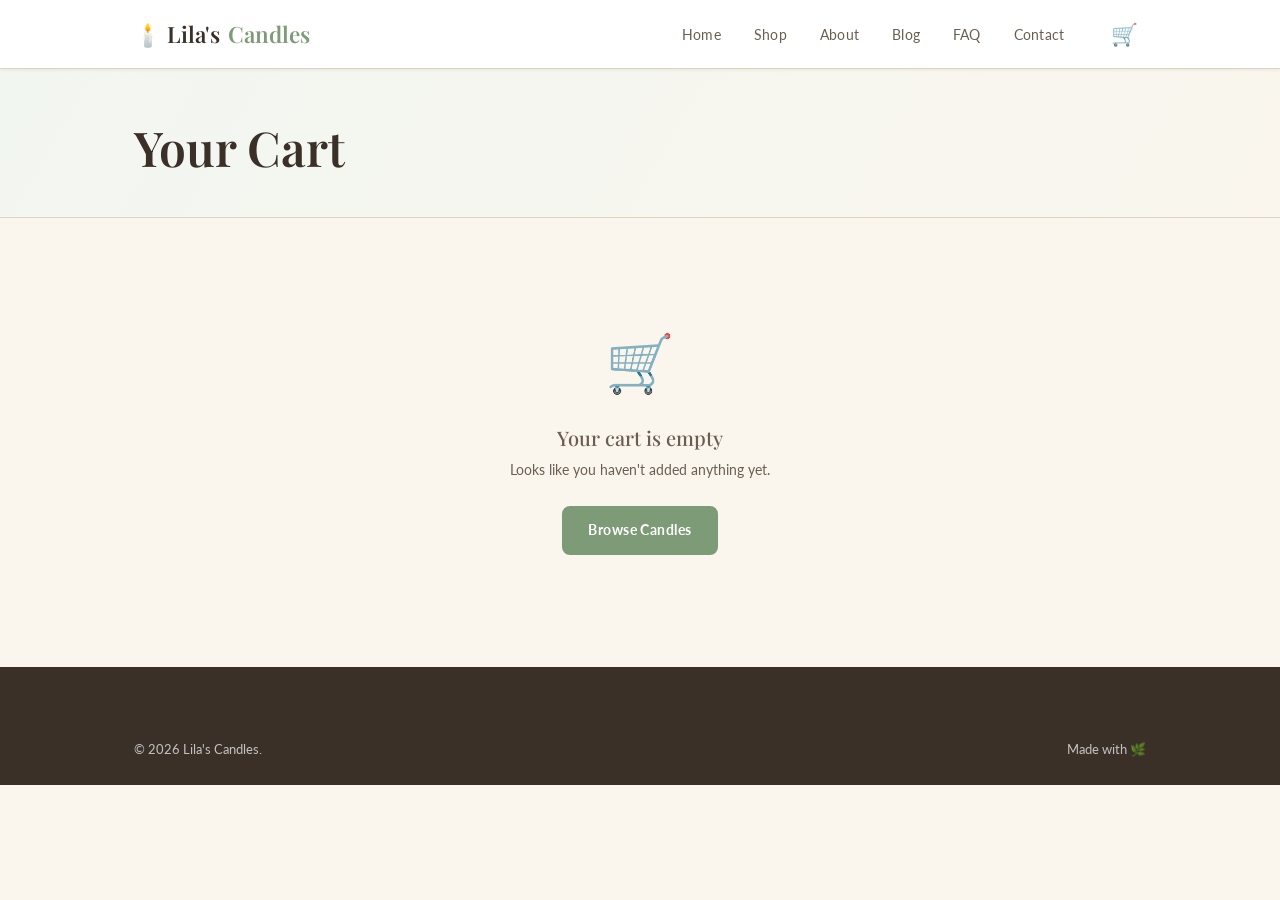
==== cart.html @ c2657511 "first commit" ====
<!DOCTYPE html>
<html lang="en">
<head>
  <meta charset="UTF-8" />
  <meta name="viewport" content="width=device-width, initial-scale=1.0" />
  <title>Your Cart — Lila's Candles</title>
  <link rel="stylesheet" href="css/style.css" />
</head>
<body>

  <div id="admin-ribbon" class="admin-ribbon hidden">
    🔑 Admin Mode active — <a href="admin.html">Dashboard</a> &nbsp;·&nbsp; <a href="#" id="admin-logout-btn">Sign Out</a>
  </div>

  <nav class="site-nav">
    <div class="container">
      <div class="nav-inner">
        <a href="index.html" class="nav-logo">🕯️ Lila's <span>Candles</span></a>
        <ul class="nav-links">
          <li><a href="index.html">Home</a></li>
          <li><a href="shop.html">Shop</a></li>
          <li><a href="about.html">About</a></li>
          <li><a href="blog.html">Blog</a></li>
          <li><a href="faq.html">FAQ</a></li>
          <li><a href="contact.html">Contact</a></li>
        </ul>
        <a href="cart.html" class="nav-cart-btn">🛒 <span class="cart-badge hidden">0</span></a>
        <button class="nav-hamburger" aria-label="Open menu"><span></span><span></span><span></span></button>
      </div>
    </div>
    <div class="mobile-nav">
      <a href="index.html">Home</a><a href="shop.html">Shop</a><a href="about.html">About</a>
      <a href="blog.html">Blog</a><a href="faq.html">FAQ</a><a href="contact.html">Contact</a>
    </div>
  </nav>

  <div class="page-header">
    <div class="container">
      <h1>Your Cart</h1>
    </div>
  </div>

  <div class="section" style="padding-top:0">
    <div class="container">
      <div id="cart-empty" class="empty-state" style="display:none">
        <div class="empty-icon">🛒</div>
        <h3>Your cart is empty</h3>
        <p class="text-muted">Looks like you haven't added anything yet.</p>
        <a href="shop.html" class="btn btn-primary mt-3">Browse Candles</a>
      </div>

      <div id="cart-content" style="display:none">
        <div class="grid-2" style="gap:2rem;align-items:start">

          <!-- CART ITEMS -->
          <div class="card" style="padding:0;overflow:hidden">
            <table class="cart-table">
              <thead>
                <tr>
                  <th colspan="2">Product</th>
                  <th>Qty</th>
                  <th style="text-align:right">Price</th>
                  <th></th>
                </tr>
              </thead>
              <tbody id="cart-rows"></tbody>
            </table>
          </div>

          <!-- ORDER SUMMARY -->
          <div>
            <div class="card">
              <div class="card-title">Order Summary</div>
              <table class="summary-table">
                <tr>
                  <td>Subtotal</td>
                  <td id="cart-subtotal">£0.00</td>
                </tr>
                <tr>
                  <td>Shipping</td>
                  <td id="cart-shipping">Calculated at checkout</td>
                </tr>
                <tr class="total-row">
                  <td>Total</td>
                  <td id="cart-total">£0.00</td>
                </tr>
              </table>
              <div style="margin-top:1.25rem;display:flex;flex-direction:column;gap:.6rem;">
                <a href="checkout.html" class="btn btn-primary btn-block btn-lg">Proceed to Checkout →</a>
                <a href="shop.html" class="btn btn-secondary btn-block">Continue Shopping</a>
              </div>
              <p class="text-muted text-center mt-2" style="font-size:.78rem;">Free shipping on orders over £50 🌿</p>
            </div>

            <div class="card mt-3" style="background:var(--sage-50);border-color:var(--sage-200);">
              <p style="font-size:.875rem;color:var(--sage-600);line-height:1.65;">
                🌱 <strong>You're shopping sustainably.</strong> All orders come in recycled, plastic-free packaging.
              </p>
            </div>
          </div>

        </div>
      </div>
    </div>
  </div>

  <footer class="site-footer">
    <div class="container">
      <div class="footer-bottom" style="border:none;padding:1.5rem 0 0">
        <span>© 2026 Lila's Candles.</span>
        <span>Made with 🌿</span>
      </div>
    </div>
  </footer>

  <div id="toast-container"></div>
  <script src="js/store.js"></script>
  <script src="js/main.js"></script>
  <script>
    function renderCart() {
      const cart = Store.getCart();
      const products = Store.getProducts();
      const empty = document.getElementById('cart-empty');
      const content = document.getElementById('cart-content');

      if (!cart.length) {
        empty.style.display = 'block';
        content.style.display = 'none';
        return;
      }

      empty.style.display = 'none';
      content.style.display = 'block';

      const rows = cart.map(item => {
        const p = products.find(x => x.id === item.id);
        if (!p) return '';
        const line = p.price * item.qty;
        return `
          <tr>
            <td style="width:60px">
              <div class="cart-item-img" style="background:${p.gradient}">${p.emoji}</div>
            </td>
            <td>
              <div class="cart-item-name">${p.name}</div>
              <div class="cart-item-sub">${p.tagline}</div>
            </td>
            <td>
              <div class="qty-control">
                <button class="qty-btn" onclick="changeQty(${p.id}, ${item.qty - 1})">−</button>
                <span class="qty-input">${item.qty}</span>
                <button class="qty-btn" onclick="changeQty(${p.id}, ${item.qty + 1})">+</button>
              </div>
            </td>
            <td style="text-align:right">
              <span class="cart-price">£${line.toFixed(2)}</span>
            </td>
            <td>
              <button class="btn-icon" onclick="removeItem(${p.id})" title="Remove">✕</button>
            </td>
          </tr>
        `;
      }).join('');

      document.getElementById('cart-rows').innerHTML = rows;

      const subtotal = Store.getCartTotal();
      const shipping = subtotal >= 50 ? 'Free 🌿' : '£4.99';
      const total = subtotal + (subtotal >= 50 ? 0 : 4.99);

      document.getElementById('cart-subtotal').textContent = '£' + subtotal.toFixed(2);
      document.getElementById('cart-shipping').textContent = shipping;
      document.getElementById('cart-total').textContent = '£' + total.toFixed(2);
    }

    function changeQty(id, qty) {
      Store.updateQty(id, qty);
      renderCart();
    }

    function removeItem(id) {
      Store.removeFromCart(id);
      showToast('Item removed from cart');
      renderCart();
    }

    document.addEventListener('DOMContentLoaded', renderCart);
    window.addEventListener('cartUpdated', renderCart);
  </script>
</body>
</html>
---- css/style.css ----
/* =====================================================
   LILA'S CANDLES — Sage & Earth Palette
   ===================================================== */
@import url('https://fonts.googleapis.com/css2?family=Playfair+Display:ital,wght@0,400;0,500;0,600;0,700;1,400;1,500&family=Lato:wght@300;400;700&display=swap');

:root {
  /* Sage greens */
  --sage-50:   #f2f6f1;
  --sage-100:  #dce9d9;
  --sage-200:  #bcd4b8;
  --sage-300:  #97bb92;
  --sage-400:  #7d9b76;   /* primary */
  --sage-500:  #5e7a58;   /* primary dark */
  --sage-600:  #4a6347;
  --sage-700:  #374d35;

  /* Earthy warmth */
  --cream:     #faf6ee;
  --cream-100: #f3ecde;
  --cream-200: #e8ddc8;
  --terracotta:#c4956a;
  --terra-dark:#a87a52;
  --terra-light:#e8c4a0;

  /* Text */
  --brown:     #3a3028;
  --brown-mid: #6a5e50;
  --brown-light:#9a8e80;

  /* Functional */
  --border:    #ddd4c0;
  --surface:   #ffffff;
  --shadow-sm: 0 1px 3px rgba(58,48,40,.08);
  --shadow:    0 4px 12px rgba(58,48,40,.10);
  --shadow-lg: 0 8px 30px rgba(58,48,40,.14);
  --radius:    8px;
  --radius-lg: 14px;
  --radius-xl: 20px;
  --transition: 0.22s ease;

  /* Typography */
  --font-serif: 'Playfair Display', Georgia, serif;
  --font-sans:  'Lato', -apple-system, BlinkMacSystemFont, sans-serif;
}

/* =====================================================
   RESET + BASE
   ===================================================== */
*, *::before, *::after { box-sizing: border-box; margin: 0; padding: 0; }
html { scroll-behavior: smooth; }

body {
  font-family: var(--font-sans);
  background: var(--cream);
  color: var(--brown);
  line-height: 1.7;
  -webkit-font-smoothing: antialiased;
}

a { color: var(--sage-500); text-decoration: none; transition: color var(--transition); }
a:hover { color: var(--sage-400); }
img { display: block; max-width: 100%; }
ul { list-style: none; }

/* =====================================================
   TYPOGRAPHY
   ===================================================== */
h1, h2, h3, h4 {
  font-family: var(--font-serif);
  line-height: 1.25;
  color: var(--brown);
}
h1 { font-size: clamp(2rem, 5vw, 3rem); font-weight: 600; }
h2 { font-size: clamp(1.5rem, 3vw, 2.1rem); font-weight: 500; }
h3 { font-size: 1.25rem; font-weight: 500; }
h4 { font-size: 1.05rem; font-weight: 500; }

p { color: var(--brown-mid); }
.serif { font-family: var(--font-serif); }
.italic { font-style: italic; }

/* =====================================================
   LAYOUT
   ===================================================== */
.container {
  max-width: 1060px;
  margin: 0 auto;
  padding: 0 1.5rem;
}

.section {
  padding: 4rem 0;
}

.section-title {
  text-align: center;
  margin-bottom: 0.5rem;
}

.section-subtitle {
  text-align: center;
  color: var(--brown-mid);
  font-size: 1.05rem;
  margin-bottom: 2.5rem;
}

.grid-2 { display: grid; grid-template-columns: 1fr 1fr; gap: 2rem; align-items: start; }
.grid-3 { display: grid; grid-template-columns: repeat(3, 1fr); gap: 1.5rem; }
.grid-4 { display: grid; grid-template-columns: repeat(4, 1fr); gap: 1.25rem; }

/* =====================================================
   NAVIGATION
   ===================================================== */
.site-nav {
  background: var(--surface);
  border-bottom: 1px solid var(--border);
  position: sticky;
  top: 0;
  z-index: 200;
  box-shadow: var(--shadow-sm);
}

.nav-inner {
  display: flex;
  align-items: center;
  height: 68px;
  gap: 1.5rem;
}

.nav-logo {
  font-family: var(--font-serif);
  font-size: 1.4rem;
  font-weight: 600;
  color: var(--brown);
  white-space: nowrap;
  margin-right: auto;
  display: flex;
  align-items: center;
  gap: 0.5rem;
}

.nav-logo span { color: var(--sage-400); }

.nav-links {
  display: flex;
  gap: 0.25rem;
}

.nav-links a {
  padding: 0.4rem 0.9rem;
  border-radius: var(--radius);
  font-size: 0.9rem;
  font-weight: 400;
  color: var(--brown-mid);
  transition: background var(--transition), color var(--transition);
  letter-spacing: 0.02em;
}

.nav-links a:hover,
.nav-links a.active {
  background: var(--sage-50);
  color: var(--sage-500);
  text-decoration: none;
}

.nav-cart-btn {
  position: relative;
  background: none;
  border: none;
  cursor: pointer;
  font-size: 1.35rem;
  color: var(--brown);
  padding: 0.3rem 0.5rem;
  border-radius: var(--radius);
  transition: background var(--transition);
  text-decoration: none;
  display: flex;
  align-items: center;
}

.nav-cart-btn:hover { background: var(--sage-50); }

.cart-badge {
  position: absolute;
  top: -2px;
  right: -4px;
  background: var(--terracotta);
  color: #fff;
  font-size: 0.65rem;
  font-weight: 700;
  font-family: var(--font-sans);
  min-width: 18px;
  height: 18px;
  border-radius: 999px;
  display: flex;
  align-items: center;
  justify-content: center;
  padding: 0 3px;
  line-height: 1;
}

.cart-badge.hidden { display: none; }

/* Hamburger */
.nav-hamburger {
  display: none;
  flex-direction: column;
  gap: 5px;
  background: none;
  border: none;
  cursor: pointer;
  padding: 0.4rem;
}

.nav-hamburger span {
  display: block;
  width: 22px;
  height: 2px;
  background: var(--brown);
  border-radius: 2px;
  transition: all var(--transition);
}

.mobile-nav {
  display: none;
  background: var(--surface);
  border-top: 1px solid var(--border);
  padding: 1rem 1.5rem;
}

.mobile-nav.open { display: block; }

.mobile-nav a {
  display: block;
  padding: 0.65rem 0;
  border-bottom: 1px solid var(--cream-100);
  color: var(--brown-mid);
  font-size: 1rem;
}

.mobile-nav a:last-child { border-bottom: none; }

/* =====================================================
   ADMIN RIBBON
   ===================================================== */
.admin-ribbon {
  background: var(--sage-600);
  color: #fff;
  text-align: center;
  font-size: 0.8rem;
  padding: 0.4rem 1rem;
  display: flex;
  align-items: center;
  justify-content: center;
  gap: 1rem;
}

.admin-ribbon a {
  color: var(--terra-light);
  font-weight: 700;
  text-decoration: underline;
}

.admin-ribbon.hidden { display: none; }

/* =====================================================
   HERO
   ===================================================== */
.hero {
  background: linear-gradient(135deg, var(--sage-600) 0%, var(--sage-400) 60%, var(--sage-300) 100%);
  color: #fff;
  padding: 5rem 0 5.5rem;
  position: relative;
  overflow: hidden;
}

.hero::before {
  content: '';
  position: absolute;
  inset: 0;
  background: url("data:image/svg+xml,%3Csvg width='60' height='60' viewBox='0 0 60 60' xmlns='http://www.w3.org/2000/svg'%3E%3Cg fill='none' fill-rule='evenodd'%3E%3Cg fill='%23ffffff' fill-opacity='0.04'%3E%3Ccircle cx='30' cy='30' r='4'/%3E%3C/g%3E%3C/g%3E%3C/svg%3E");
}

.hero-inner {
  position: relative;
  max-width: 640px;
}

.hero-eyebrow {
  display: inline-block;
  background: rgba(255,255,255,.18);
  backdrop-filter: blur(4px);
  border: 1px solid rgba(255,255,255,.25);
  border-radius: 999px;
  padding: 0.3rem 1rem;
  font-size: 0.8rem;
  letter-spacing: 0.1em;
  text-transform: uppercase;
  margin-bottom: 1.25rem;
}

.hero h1 { color: #fff; font-size: clamp(2.2rem, 5vw, 3.2rem); margin-bottom: 1rem; }

.hero p {
  color: rgba(255,255,255,.85);
  font-size: 1.1rem;
  margin-bottom: 2rem;
  max-width: 480px;
}

.hero-actions { display: flex; gap: 1rem; flex-wrap: wrap; }

/* =====================================================
   BUTTONS
   ===================================================== */
.btn {
  display: inline-flex;
  align-items: center;
  justify-content: center;
  gap: 0.4rem;
  padding: 0.65rem 1.5rem;
  border-radius: var(--radius);
  font-family: var(--font-sans);
  font-size: 0.9rem;
  font-weight: 700;
  letter-spacing: 0.03em;
  cursor: pointer;
  border: 2px solid transparent;
  transition: all var(--transition);
  text-decoration: none;
}

.btn-primary {
  background: var(--sage-400);
  color: #fff;
  border-color: var(--sage-400);
}
.btn-primary:hover {
  background: var(--sage-500);
  border-color: var(--sage-500);
  color: #fff;
  text-decoration: none;
}

.btn-outline-light {
  background: transparent;
  color: #fff;
  border-color: rgba(255,255,255,.6);
}
.btn-outline-light:hover {
  background: rgba(255,255,255,.15);
  border-color: #fff;
  color: #fff;
  text-decoration: none;
}

.btn-outline {
  background: transparent;
  color: var(--sage-500);
  border-color: var(--sage-400);
}
.btn-outline:hover {
  background: var(--sage-50);
  text-decoration: none;
}

.btn-secondary {
  background: var(--cream-200);
  color: var(--brown);
  border-color: var(--border);
}
.btn-secondary:hover { background: var(--cream-100); text-decoration: none; }

.btn-terra {
  background: var(--terracotta);
  color: #fff;
  border-color: var(--terracotta);
}
.btn-terra:hover { background: var(--terra-dark); border-color: var(--terra-dark); color:#fff; text-decoration:none; }

.btn-sm { padding: 0.4rem 0.9rem; font-size: 0.8rem; }
.btn-lg { padding: 0.8rem 2rem; font-size: 1rem; }
.btn-block { width: 100%; }

.btn-icon {
  background: none;
  border: none;
  cursor: pointer;
  padding: 0.3rem;
  border-radius: var(--radius);
  color: var(--brown-mid);
  font-size: 1rem;
  transition: color var(--transition), background var(--transition);
  display: inline-flex;
  align-items: center;
}
.btn-icon:hover { color: var(--sage-500); background: var(--sage-50); }

/* =====================================================
   PRODUCT CARDS
   ===================================================== */
.products-grid {
  display: grid;
  grid-template-columns: repeat(auto-fill, minmax(220px, 1fr));
  gap: 1.5rem;
}

.product-card {
  background: var(--surface);
  border: 1px solid var(--border);
  border-radius: var(--radius-lg);
  overflow: hidden;
  box-shadow: var(--shadow-sm);
  transition: box-shadow var(--transition), transform var(--transition);
  display: flex;
  flex-direction: column;
}

.product-card:hover {
  box-shadow: var(--shadow);
  transform: translateY(-3px);
}

.product-image {
  width: 100%;
  aspect-ratio: 4/3;
  display: flex;
  align-items: center;
  justify-content: center;
  font-size: 4rem;
  position: relative;
}

.product-body {
  padding: 1.1rem 1.25rem;
  display: flex;
  flex-direction: column;
  flex: 1;
}

.product-tagline {
  font-size: 0.75rem;
  font-weight: 700;
  text-transform: uppercase;
  letter-spacing: 0.1em;
  color: var(--terracotta);
  margin-bottom: 0.25rem;
}

.product-name {
  font-family: var(--font-serif);
  font-size: 1.1rem;
  font-weight: 600;
  color: var(--brown);
  margin-bottom: 0.5rem;
}

.product-desc {
  font-size: 0.85rem;
  color: var(--brown-mid);
  line-height: 1.6;
  flex: 1;
  margin-bottom: 1rem;
}

.product-footer {
  display: flex;
  align-items: center;
  justify-content: space-between;
  gap: 0.5rem;
}

.product-price {
  font-family: var(--font-serif);
  font-size: 1.25rem;
  font-weight: 600;
  color: var(--brown);
}

.product-badge {
  position: absolute;
  top: 0.75rem;
  left: 0.75rem;
  background: var(--terracotta);
  color: #fff;
  font-size: 0.7rem;
  font-weight: 700;
  text-transform: uppercase;
  letter-spacing: 0.06em;
  padding: 0.2rem 0.6rem;
  border-radius: 999px;
}

/* =====================================================
   CARDS (generic)
   ===================================================== */
.card {
  background: var(--surface);
  border: 1px solid var(--border);
  border-radius: var(--radius-lg);
  padding: 1.75rem;
  box-shadow: var(--shadow-sm);
}

.card-title {
  font-family: var(--font-serif);
  font-size: 1.1rem;
  font-weight: 600;
  margin-bottom: 1rem;
  padding-bottom: 0.75rem;
  border-bottom: 1px solid var(--border);
  color: var(--brown);
}

/* =====================================================
   FORMS
   ===================================================== */
form { display: grid; gap: 1rem; }

.form-row { display: grid; grid-template-columns: 1fr 1fr; gap: 1rem; }

.form-group {
  display: flex;
  flex-direction: column;
  gap: 0.35rem;
}

label {
  font-size: 0.85rem;
  font-weight: 700;
  color: var(--brown);
  letter-spacing: 0.02em;
}

label .req { color: var(--terracotta); margin-left: 2px; }

input[type="text"],
input[type="email"],
input[type="tel"],
input[type="password"],
input[type="number"],
input[type="date"],
input[type="url"],
textarea,
select {
  width: 100%;
  padding: 0.6rem 0.85rem;
  border: 1.5px solid var(--border);
  border-radius: var(--radius);
  font-family: var(--font-sans);
  font-size: 0.9rem;
  color: var(--brown);
  background: var(--surface);
  transition: border-color var(--transition), box-shadow var(--transition);
  appearance: none;
}

input:focus, textarea:focus, select:focus {
  outline: none;
  border-color: var(--sage-400);
  box-shadow: 0 0 0 3px rgba(125,155,118,.18);
}

textarea { resize: vertical; min-height: 120px; }

select {
  background-image: url("data:image/svg+xml,%3Csvg xmlns='http://www.w3.org/2000/svg' width='12' height='12' viewBox='0 0 12 12'%3E%3Cpath fill='%236a5e50' d='M6 8L1 3h10z'/%3E%3C/svg%3E");
  background-repeat: no-repeat;
  background-position: right 0.85rem center;
  padding-right: 2.25rem;
}

.checkbox-item, .radio-item {
  display: flex;
  align-items: center;
  gap: 0.5rem;
  cursor: pointer;
  font-size: 0.9rem;
  color: var(--brown-mid);
}

.checkbox-item input, .radio-item input {
  width: auto;
  accent-color: var(--sage-400);
  cursor: pointer;
}

/* =====================================================
   QUANTITY CONTROL
   ===================================================== */
.qty-control {
  display: inline-flex;
  align-items: center;
  border: 1.5px solid var(--border);
  border-radius: var(--radius);
  overflow: hidden;
  background: var(--surface);
}

.qty-btn {
  background: none;
  border: none;
  padding: 0.35rem 0.65rem;
  cursor: pointer;
  font-size: 1rem;
  color: var(--brown-mid);
  transition: background var(--transition), color var(--transition);
  line-height: 1;
}

.qty-btn:hover { background: var(--sage-50); color: var(--sage-500); }

.qty-input {
  width: 2.5rem;
  text-align: center;
  border: none;
  border-left: 1px solid var(--border);
  border-right: 1px solid var(--border);
  border-radius: 0;
  padding: 0.35rem 0;
  font-size: 0.9rem;
  font-weight: 700;
  background: var(--surface);
  color: var(--brown);
  box-shadow: none;
}

.qty-input:focus { box-shadow: none; border-color: var(--border); }

/* =====================================================
   CART TABLE
   ===================================================== */
.cart-table { width: 100%; border-collapse: collapse; }

.cart-table th {
  text-align: left;
  font-size: 0.75rem;
  font-weight: 700;
  text-transform: uppercase;
  letter-spacing: 0.08em;
  color: var(--brown-light);
  padding: 0.5rem 0.75rem;
  border-bottom: 2px solid var(--border);
}

.cart-table td {
  padding: 1.1rem 0.75rem;
  border-bottom: 1px solid var(--cream-100);
  vertical-align: middle;
}

.cart-item-img {
  width: 56px;
  height: 56px;
  border-radius: var(--radius);
  display: flex;
  align-items: center;
  justify-content: center;
  font-size: 1.75rem;
}

.cart-item-name {
  font-family: var(--font-serif);
  font-weight: 600;
  color: var(--brown);
  font-size: 0.95rem;
}

.cart-item-sub { font-size: 0.8rem; color: var(--brown-light); }

.cart-price {
  font-family: var(--font-serif);
  font-weight: 600;
  color: var(--brown);
}

/* =====================================================
   ORDER SUMMARY
   ===================================================== */
.summary-table { width: 100%; border-collapse: collapse; }

.summary-table td {
  padding: 0.55rem 0;
  font-size: 0.9rem;
}

.summary-table td:last-child { text-align: right; font-weight: 600; }

.summary-table .total-row td {
  border-top: 2px solid var(--border);
  padding-top: 0.85rem;
  font-family: var(--font-serif);
  font-size: 1.1rem;
  font-weight: 600;
  color: var(--brown);
}

.divider { border: none; border-top: 1px solid var(--border); margin: 1.25rem 0; }

/* =====================================================
   BLOG CARDS
   ===================================================== */
.blog-card {
  background: var(--surface);
  border: 1px solid var(--border);
  border-radius: var(--radius-lg);
  overflow: hidden;
  box-shadow: var(--shadow-sm);
  transition: box-shadow var(--transition), transform var(--transition);
}

.blog-card:hover { box-shadow: var(--shadow); transform: translateY(-2px); }

.blog-card-img {
  width: 100%;
  aspect-ratio: 16/9;
  display: flex;
  align-items: center;
  justify-content: center;
  font-size: 3.5rem;
}

.blog-card-body { padding: 1.25rem; }

.blog-tag {
  display: inline-block;
  background: var(--sage-50);
  color: var(--sage-600);
  font-size: 0.72rem;
  font-weight: 700;
  text-transform: uppercase;
  letter-spacing: 0.08em;
  padding: 0.2rem 0.65rem;
  border-radius: 999px;
  margin-bottom: 0.6rem;
}

.blog-card-title {
  font-family: var(--font-serif);
  font-size: 1.05rem;
  font-weight: 600;
  color: var(--brown);
  margin-bottom: 0.5rem;
  line-height: 1.35;
}

.blog-card-excerpt { font-size: 0.85rem; color: var(--brown-mid); margin-bottom: 1rem; line-height: 1.65; }

.blog-meta { font-size: 0.78rem; color: var(--brown-light); }

/* =====================================================
   FAQ ACCORDION
   ===================================================== */
.faq-item {
  border: 1px solid var(--border);
  border-radius: var(--radius);
  background: var(--surface);
  overflow: hidden;
  margin-bottom: 0.6rem;
}

.faq-question {
  width: 100%;
  text-align: left;
  background: none;
  border: none;
  padding: 1.1rem 1.25rem;
  cursor: pointer;
  display: flex;
  justify-content: space-between;
  align-items: center;
  font-family: var(--font-sans);
  font-size: 0.95rem;
  font-weight: 700;
  color: var(--brown);
  transition: background var(--transition);
}

.faq-question:hover { background: var(--sage-50); }

.faq-question.open { background: var(--sage-50); color: var(--sage-600); }

.faq-icon {
  font-size: 1.2rem;
  font-weight: 300;
  color: var(--sage-400);
  transition: transform var(--transition);
}

.faq-question.open .faq-icon { transform: rotate(45deg); }

.faq-answer {
  display: none;
  padding: 0 1.25rem 1.1rem;
  font-size: 0.9rem;
  color: var(--brown-mid);
  line-height: 1.75;
}

.faq-answer.open { display: block; }

/* =====================================================
   TESTIMONIALS
   ===================================================== */
.testimonial {
  background: var(--surface);
  border: 1px solid var(--border);
  border-radius: var(--radius-lg);
  padding: 1.5rem;
  box-shadow: var(--shadow-sm);
}

.testimonial-stars { color: var(--terracotta); font-size: 0.9rem; margin-bottom: 0.75rem; }
.testimonial-text {
  font-family: var(--font-serif);
  font-style: italic;
  font-size: 1rem;
  color: var(--brown);
  margin-bottom: 1rem;
  line-height: 1.65;
}
.testimonial-author { font-size: 0.82rem; font-weight: 700; color: var(--sage-500); }

/* =====================================================
   TOAST
   ===================================================== */
#toast-container {
  position: fixed;
  bottom: 1.5rem;
  right: 1.5rem;
  z-index: 9999;
  display: flex;
  flex-direction: column;
  gap: 0.5rem;
}

.toast {
  background: var(--brown);
  color: #fff;
  padding: 0.75rem 1.2rem;
  border-radius: var(--radius);
  font-size: 0.875rem;
  box-shadow: var(--shadow-lg);
  opacity: 0;
  transform: translateY(8px);
  transition: opacity 0.25s ease, transform 0.25s ease;
  max-width: 320px;
  line-height: 1.4;
}

.toast.show { opacity: 1; transform: translateY(0); }
.toast.success { background: var(--sage-500); }
.toast.error   { background: #c0392b; }
.toast.warning { background: var(--terracotta); }

/* =====================================================
   NEWSLETTER BAND
   ===================================================== */
.newsletter-band {
  background: var(--sage-600);
  padding: 3rem 0;
  color: #fff;
}

.newsletter-band h2 { color: #fff; margin-bottom: 0.5rem; }
.newsletter-band p { color: rgba(255,255,255,.8); margin-bottom: 1.5rem; }

.newsletter-form {
  display: flex;
  gap: 0.75rem;
  max-width: 420px;
}

.newsletter-form input {
  flex: 1;
  background: rgba(255,255,255,.15);
  border: 1.5px solid rgba(255,255,255,.35);
  color: #fff;
  border-radius: var(--radius);
  padding: 0.65rem 1rem;
  font-family: var(--font-sans);
  font-size: 0.9rem;
}

.newsletter-form input::placeholder { color: rgba(255,255,255,.6); }
.newsletter-form input:focus { outline: none; border-color: rgba(255,255,255,.8); box-shadow: none; }

/* =====================================================
   FOOTER
   ===================================================== */
.site-footer {
  background: var(--brown);
  color: rgba(255,255,255,.7);
  padding: 3rem 0 1.5rem;
}

.footer-grid {
  display: grid;
  grid-template-columns: 2fr 1fr 1fr;
  gap: 2.5rem;
  margin-bottom: 2.5rem;
}

.footer-brand {
  font-family: var(--font-serif);
  font-size: 1.3rem;
  color: #fff;
  margin-bottom: 0.75rem;
}

.footer-tagline { font-size: 0.875rem; line-height: 1.7; }

.footer-heading {
  font-size: 0.75rem;
  font-weight: 700;
  text-transform: uppercase;
  letter-spacing: 0.1em;
  color: var(--terra-light);
  margin-bottom: 0.9rem;
}

.footer-links { display: flex; flex-direction: column; gap: 0.45rem; }
.footer-links a { color: rgba(255,255,255,.65); font-size: 0.875rem; }
.footer-links a:hover { color: #fff; }

.footer-bottom {
  border-top: 1px solid rgba(255,255,255,.12);
  padding-top: 1.25rem;
  font-size: 0.8rem;
  display: flex;
  justify-content: space-between;
  gap: 1rem;
  flex-wrap: wrap;
}

/* =====================================================
   PAGE HEADER
   ===================================================== */
.page-header {
  background: linear-gradient(120deg, var(--sage-50) 0%, var(--cream) 100%);
  border-bottom: 1px solid var(--border);
  padding: 3rem 0 2rem;
  margin-bottom: 3rem;
}

.page-header h1 { margin-bottom: 0.5rem; }
.page-header p { font-size: 1rem; color: var(--brown-mid); }

/* =====================================================
   ABOUT SECTIONS
   ===================================================== */
.value-card {
  text-align: center;
  padding: 1.75rem;
  background: var(--surface);
  border: 1px solid var(--border);
  border-radius: var(--radius-lg);
  box-shadow: var(--shadow-sm);
}

.value-icon { font-size: 2.5rem; margin-bottom: 0.75rem; }
.value-card h3 { margin-bottom: 0.5rem; font-size: 1rem; }
.value-card p { font-size: 0.875rem; }

/* =====================================================
   ADMIN PANEL
   ===================================================== */
.admin-panel {
  max-width: 640px;
  margin: 4rem auto;
}

.admin-section {
  background: var(--surface);
  border: 1px solid var(--border);
  border-radius: var(--radius-lg);
  padding: 2rem;
  box-shadow: var(--shadow);
}

.admin-login-header { text-align: center; margin-bottom: 2rem; }
.admin-login-header .lock-icon { font-size: 3rem; margin-bottom: 0.75rem; }

.admin-tag {
  display: inline-block;
  background: var(--sage-100);
  color: var(--sage-600);
  font-size: 0.7rem;
  font-weight: 700;
  text-transform: uppercase;
  letter-spacing: 0.08em;
  padding: 0.15rem 0.55rem;
  border-radius: 4px;
  margin-left: 0.5rem;
  vertical-align: middle;
}

.editable-highlight {
  outline: 2px dashed var(--sage-300) !important;
  outline-offset: 3px;
  border-radius: 4px;
  cursor: text !important;
  position: relative;
}

.editable-highlight:hover {
  outline-color: var(--sage-500) !important;
  background: var(--sage-50) !important;
}

/* =====================================================
   UTILITY
   ===================================================== */
.text-center { text-align: center; }
.text-right  { text-align: right; }
.text-muted  { color: var(--brown-mid); font-size: 0.875rem; }
.text-small  { font-size: 0.85rem; }
.mt-1 { margin-top: 0.5rem; }
.mt-2 { margin-top: 1rem; }
.mt-3 { margin-top: 1.5rem; }
.mt-4 { margin-top: 2rem; }
.mb-2 { margin-bottom: 1rem; }
.mb-3 { margin-bottom: 1.5rem; }
.gap-1 { gap: 0.5rem; }
.flex { display: flex; }
.flex-col { flex-direction: column; }
.items-center { align-items: center; }
.justify-between { justify-content: space-between; }
.flex-wrap { flex-wrap: wrap; }
.w-full { width: 100%; }

.empty-state {
  text-align: center;
  padding: 3rem 1rem;
  color: var(--brown-light);
}

.empty-state .empty-icon { font-size: 3.5rem; margin-bottom: 1rem; }
.empty-state h3 { color: var(--brown-mid); margin-bottom: 0.5rem; }

/* =====================================================
   RESPONSIVE
   ===================================================== */
@media (max-width: 768px) {
  .grid-2, .grid-3, .grid-4 { grid-template-columns: 1fr; }
  .form-row { grid-template-columns: 1fr; }
  .footer-grid { grid-template-columns: 1fr; gap: 1.5rem; }
  .newsletter-form { flex-direction: column; }
  .nav-links { display: none; }
  .nav-hamburger { display: flex; }
  .hero { padding: 3rem 0 3.5rem; }
  .section { padding: 2.5rem 0; }
}

@media (max-width: 520px) {
  .products-grid { grid-template-columns: 1fr; }
  .hero-actions { flex-direction: column; }
  .hero-actions .btn { width: 100%; }
}
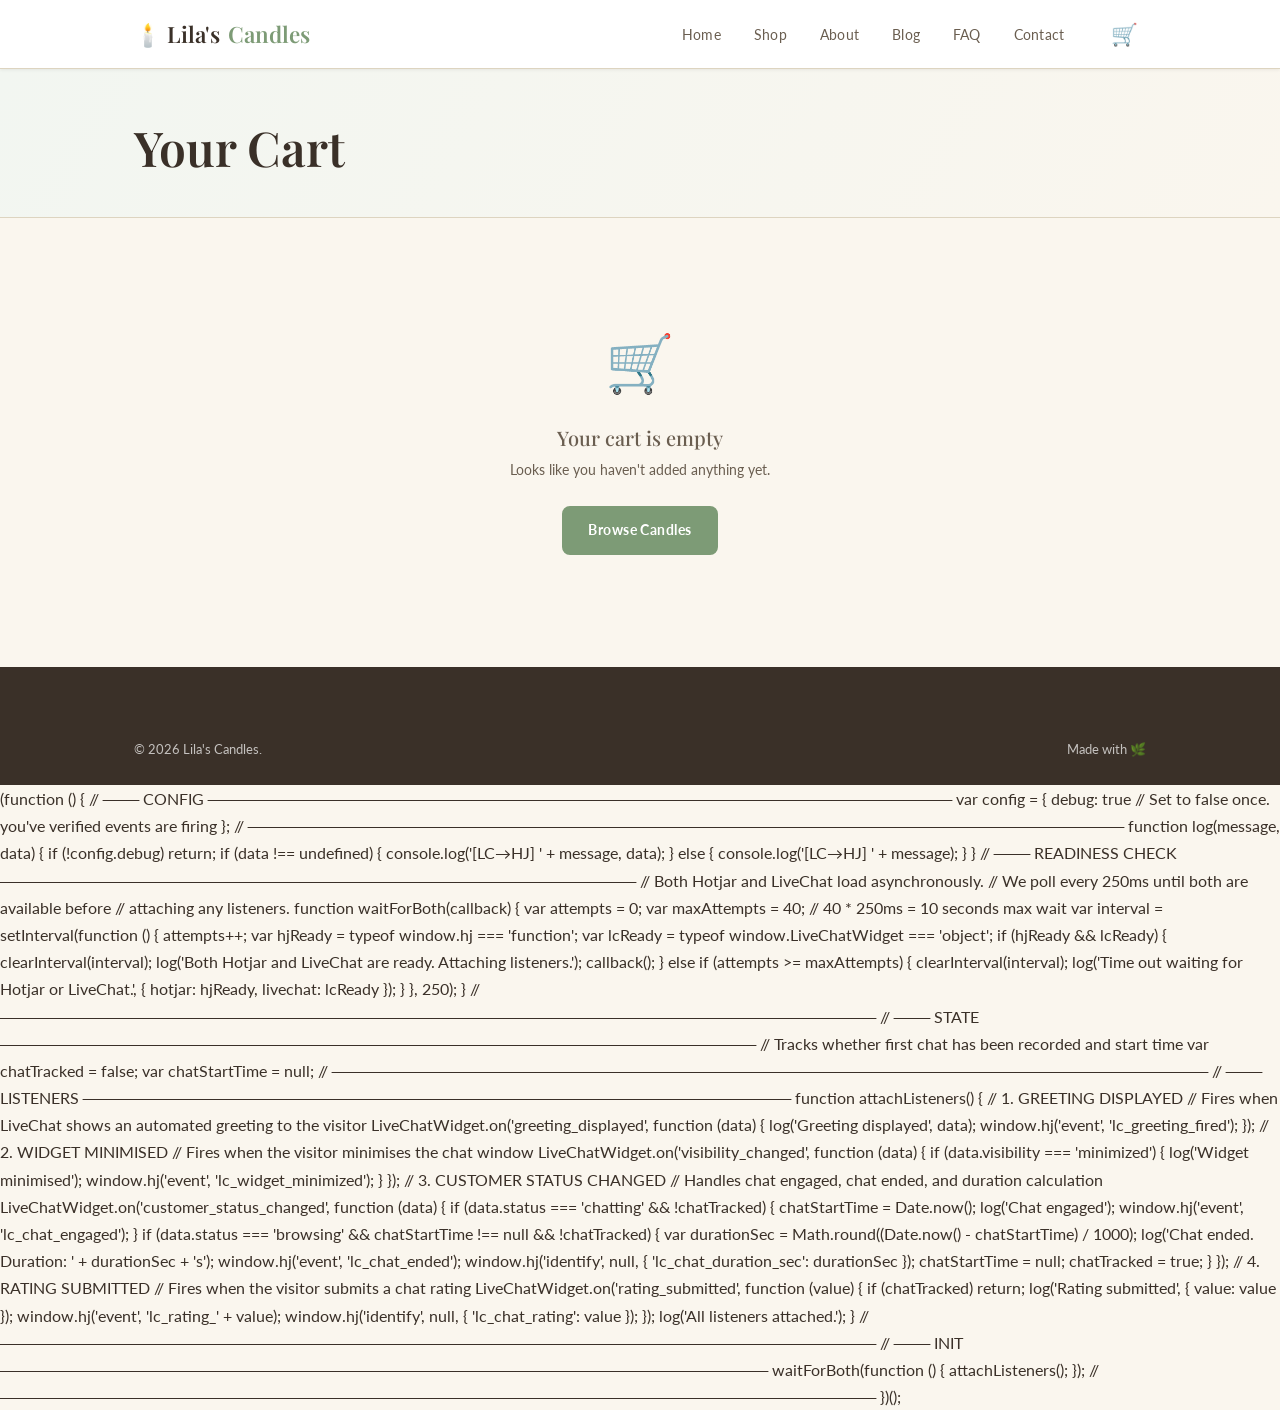
==== commit 3bcd0b8d: "LC & HJ snippets connected for testing" ====
--- a/cart.html
+++ b/cart.html
@@ -5,6 +5,11 @@
   <meta name="viewport" content="width=device-width, initial-scale=1.0" />
   <title>Your Cart — Lila's Candles</title>
   <link rel="stylesheet" href="css/style.css" />
+
+  <!-- HJ Snippet-->
+
+  <script src="https://t.contentsquare.net/uxa/14abb6b8de1a0.js"></script>
+  
 </head>
 <body>
 
@@ -187,5 +192,136 @@
     document.addEventListener('DOMContentLoaded', renderCart);
     window.addEventListener('cartUpdated', renderCart);
   </script>
+
+  <!-- LiveChat Snippet-->
+ <!-- Start of LiveChat (www.livechat.com) code -->
+<script>
+    window.__lc = window.__lc || {};
+    window.__lc.license = 19615159;
+    window.__lc.integration_name = "manual_restart_trial";
+    window.__lc.product_name = "livechat";
+    ;(function(n,t,c){function i(n){return e._h?e._h.apply(null,n):e._q.push(n)}var e={_q:[],_h:null,_v:"2.0",on:function(){i(["on",c.call(arguments)])},once:function(){i(["once",c.call(arguments)])},off:function(){i(["off",c.call(arguments)])},get:function(){if(!e._h)throw new Error("[LiveChatWidget] You can't use getters before load.");return i(["get",c.call(arguments)])},call:function(){i(["call",c.call(arguments)])},init:function(){var n=t.createElement("script");n.async=!0,n.type="text/javascript",n.src="https://cdn.livechatinc.com/tracking.js",t.head.appendChild(n)}};!n.__lc.asyncInit&&e.init(),n.LiveChatWidget=n.LiveChatWidget||e}(window,document,[].slice))
+</script>
+<noscript><a href="https://www.livechat.com/chat-with/19615159/" rel="nofollow">Chat with us</a>, powered by <a href="https://www.livechat.com/?welcome" rel="noopener nofollow" target="_blank">LiveChat</a></noscript>
+<!-- End of LiveChat code -->
+
+<!-- LC-HJ Script-->
+
+  (function () {
+
+    // ─── CONFIG ──────────────────────────────────────────────────────────────
+    var config = {
+        debug: true // Set to false once. you've verified events are firing
+    };
+    // ─────────────────────────────────────────────────────────────────────────
+
+    function log(message, data) {
+        if (!config.debug) return;
+        if (data !== undefined) {
+            console.log('[LC→HJ] ' + message, data);
+        } else {
+            console.log('[LC→HJ] ' + message);
+        }
+    }
+
+    // ─── READINESS CHECK ─────────────────────────────────────────────────────
+    // Both Hotjar and LiveChat load asynchronously.
+    // We poll every 250ms until both are available before
+    // attaching any listeners.
+    function waitForBoth(callback) {
+        var attempts = 0;
+        var maxAttempts = 40;  // 40 * 250ms = 10 seconds max wait
+
+        var interval = setInterval(function () {
+            attempts++;
+
+            var hjReady = typeof window.hj === 'function';
+            var lcReady = typeof window.LiveChatWidget === 'object';
+
+            if (hjReady && lcReady) {
+                clearInterval(interval);
+                log('Both Hotjar and LiveChat are ready. Attaching listeners.');
+                callback();
+            } else if (attempts >= maxAttempts) {
+                clearInterval(interval);
+                log('Time out waiting for Hotjar or LiveChat.', {
+                    hotjar: hjReady,
+                    livechat: lcReady
+                });
+            }
+        }, 250);
+    }
+    // ─────────────────────────────────────────────────────────────────────────
+
+    // ─── STATE ───────────────────────────────────────────────────────────────
+    // Tracks whether first chat has been recorded and start time
+    var chatTracked = false;
+    var chatStartTime = null;
+    // ─────────────────────────────────────────────────────────────────────────
+
+    // ─── LISTENERS ───────────────────────────────────────────────────────────
+    function attachListeners() {
+
+        // 1. GREETING DISPLAYED
+        // Fires when LiveChat shows an automated greeting to the visitor
+        LiveChatWidget.on('greeting_displayed', function (data) {
+            log('Greeting displayed', data);
+            window.hj('event', 'lc_greeting_fired');
+        });
+
+        // 2. WIDGET MINIMISED
+        // Fires when the visitor minimises the chat window
+        LiveChatWidget.on('visibility_changed', function (data) {
+            if (data.visibility === 'minimized') {
+                log('Widget minimised');
+                window.hj('event', 'lc_widget_minimized');
+            }
+        });
+
+        // 3. CUSTOMER STATUS CHANGED
+        // Handles chat engaged, chat ended, and duration calculation
+        LiveChatWidget.on('customer_status_changed', function (data) {
+
+            if (data.status === 'chatting' && !chatTracked) {
+                chatStartTime = Date.now();
+                log('Chat engaged');
+                window.hj('event', 'lc_chat_engaged');
+            }
+
+            if (data.status === 'browsing' && chatStartTime !== null && !chatTracked) {
+                var durationSec = Math.round((Date.now() - chatStartTime) / 1000);
+                log('Chat ended. Duration: ' + durationSec + 's');
+                window.hj('event', 'lc_chat_ended');
+                window.hj('identify', null, {
+                    'lc_chat_duration_sec': durationSec
+                });
+                chatStartTime = null;
+                chatTracked = true;
+            }
+        });
+
+        // 4. RATING SUBMITTED
+        // Fires when the visitor submits a chat rating
+        LiveChatWidget.on('rating_submitted', function (value) {
+            if (chatTracked) return;
+            log('Rating submitted', { value: value });
+            window.hj('event', 'lc_rating_' + value);
+            window.hj('identify', null, {
+                'lc_chat_rating': value
+            });
+        });
+
+        log('All listeners attached.');
+    }
+    // ─────────────────────────────────────────────────────────────────────────
+
+    // ─── INIT ────────────────────────────────────────────────────────────────
+    waitForBoth(function () {
+        attachListeners();
+    });
+    // ─────────────────────────────────────────────────────────────────────────
+
+  })();
+
 </body>
 </html>
